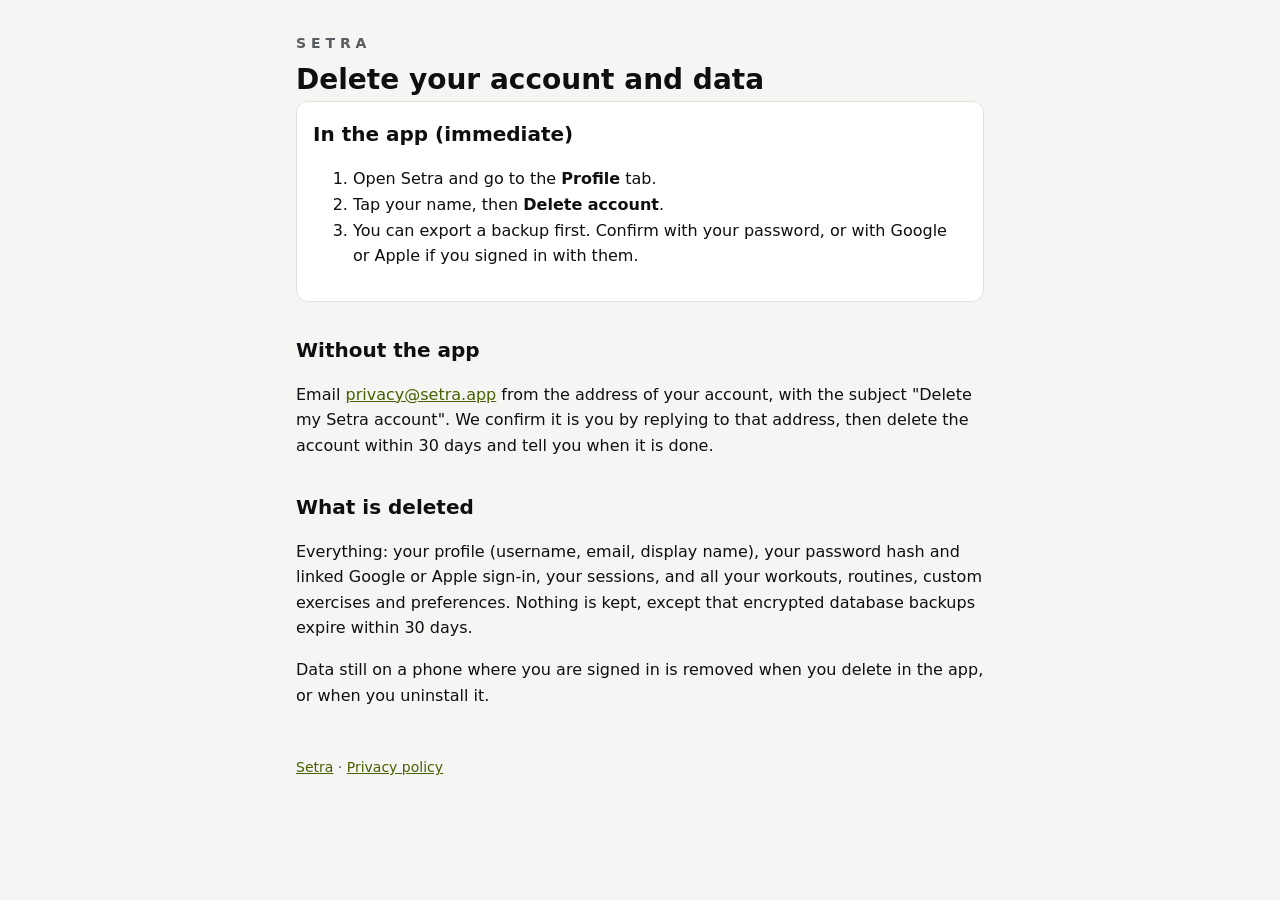
==== delete-account.html @ 2c97eb24 "Publish docs/site from kitora-tools/setra@a5311d1" ====
<!doctype html>
<html lang="en">
<head>
<meta charset="utf-8">
<meta name="viewport" content="width=device-width, initial-scale=1">
<title>Delete your Setra account</title>
<link rel="stylesheet" href="style.css">
</head>
<body>
<main>
  <div class="wordmark">SETRA</div>
  <h1>Delete your account and data</h1>

  <div class="card">
    <h2 style="margin-top:0">In the app (immediate)</h2>
    <ol>
      <li>Open Setra and go to the <strong>Profile</strong> tab.</li>
      <li>Tap your name, then <strong>Delete account</strong>.</li>
      <li>You can export a backup first. Confirm with your password, or with Google or Apple if you
        signed in with them.</li>
    </ol>
  </div>

  <h2>Without the app</h2>
  <p>Email <a href="mailto:privacy@setra.app?subject=Delete%20my%20Setra%20account">privacy@setra.app</a>
  from the address of your account, with the subject "Delete my Setra account". We confirm it is
  you by replying to that address, then delete the account within 30 days and tell you when it is
  done.</p>

  <h2>What is deleted</h2>
  <p>Everything: your profile (username, email, display name), your password hash and linked
  Google or Apple sign-in, your sessions, and all your workouts, routines, custom exercises and
  preferences. Nothing is kept, except that encrypted database backups expire within 30 days.</p>
  <p>Data still on a phone where you are signed in is removed when you delete in the app, or when
  you uninstall it.</p>

  <footer><a href="index.html">Setra</a> · <a href="privacy.html">Privacy policy</a></footer>
</main>
</body>
</html>
---- style.css ----
/* SETRA public pages (Phase 40 task 7). Colours from the app's palette (colors.dart). */
:root {
  --bg: #F5F5F3; --surface: #FFFFFF; --text: #0E0F10; --muted: #585B60;
  --divider: #E1E1DC; --accent-text: #476000;
}
@media (prefers-color-scheme: dark) {
  :root {
    --bg: #0B0C0D; --surface: #141517; --text: #F4F5F2; --muted: #9EA2A9;
    --divider: #26282C; --accent-text: #C6F24E;
  }
}
* { box-sizing: border-box; }
body {
  margin: 0; background: var(--bg); color: var(--text);
  font: 16px/1.6 system-ui, -apple-system, "Segoe UI", Roboto, sans-serif;
}
main { max-width: 720px; margin: 0 auto; padding: 32px 16px 64px; }
.wordmark { letter-spacing: 0.35em; font-weight: 600; font-size: 14px; color: var(--muted); }
h1 { font-size: 28px; line-height: 1.25; margin: 8px 0 4px; }
h2 { font-size: 20px; margin: 32px 0 8px; }
p, li { color: var(--text); }
.meta { color: var(--muted); font-size: 14px; }
a { color: var(--accent-text); }
table { width: 100%; border-collapse: collapse; margin: 8px 0; font-size: 15px; }
th, td { text-align: left; vertical-align: top; padding: 8px; border-bottom: 1px solid var(--divider); }
.card { background: var(--surface); border: 1px solid var(--divider); border-radius: 12px; padding: 16px; }
footer { margin-top: 48px; color: var(--muted); font-size: 14px; }
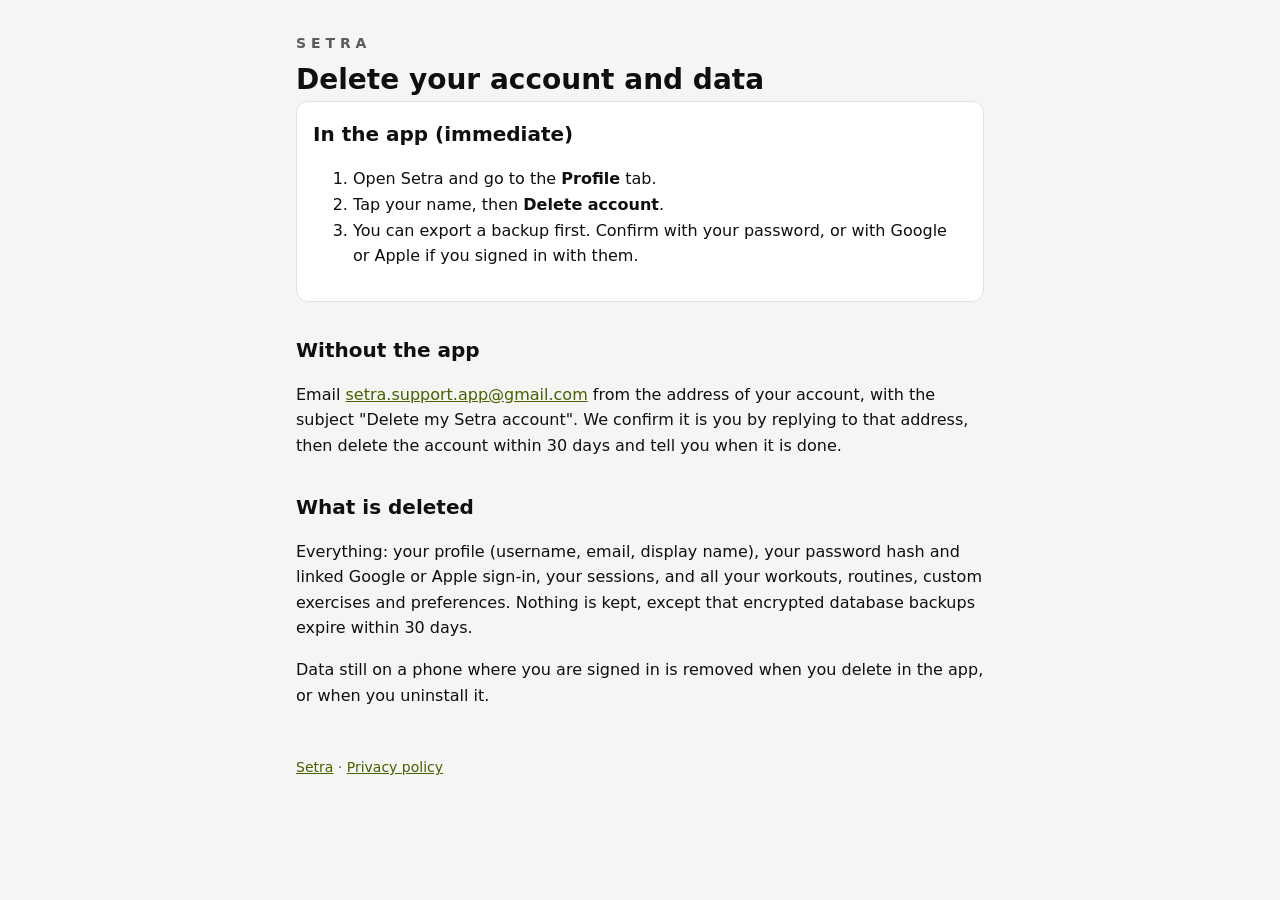
==== commit cd72d65e: "Publish docs/site from kitora-tools/setra@9890695" ====
--- a/delete-account.html
+++ b/delete-account.html
@@ -22,7 +22,7 @@
   </div>
 
   <h2>Without the app</h2>
-  <p>Email <a href="mailto:privacy@setra.app?subject=Delete%20my%20Setra%20account">privacy@setra.app</a>
+  <p>Email <a href="mailto:setra.support.app@gmail.com?subject=Delete%20my%20Setra%20account">setra.support.app@gmail.com</a>
   from the address of your account, with the subject "Delete my Setra account". We confirm it is
   you by replying to that address, then delete the account within 30 days and tell you when it is
   done.</p>
